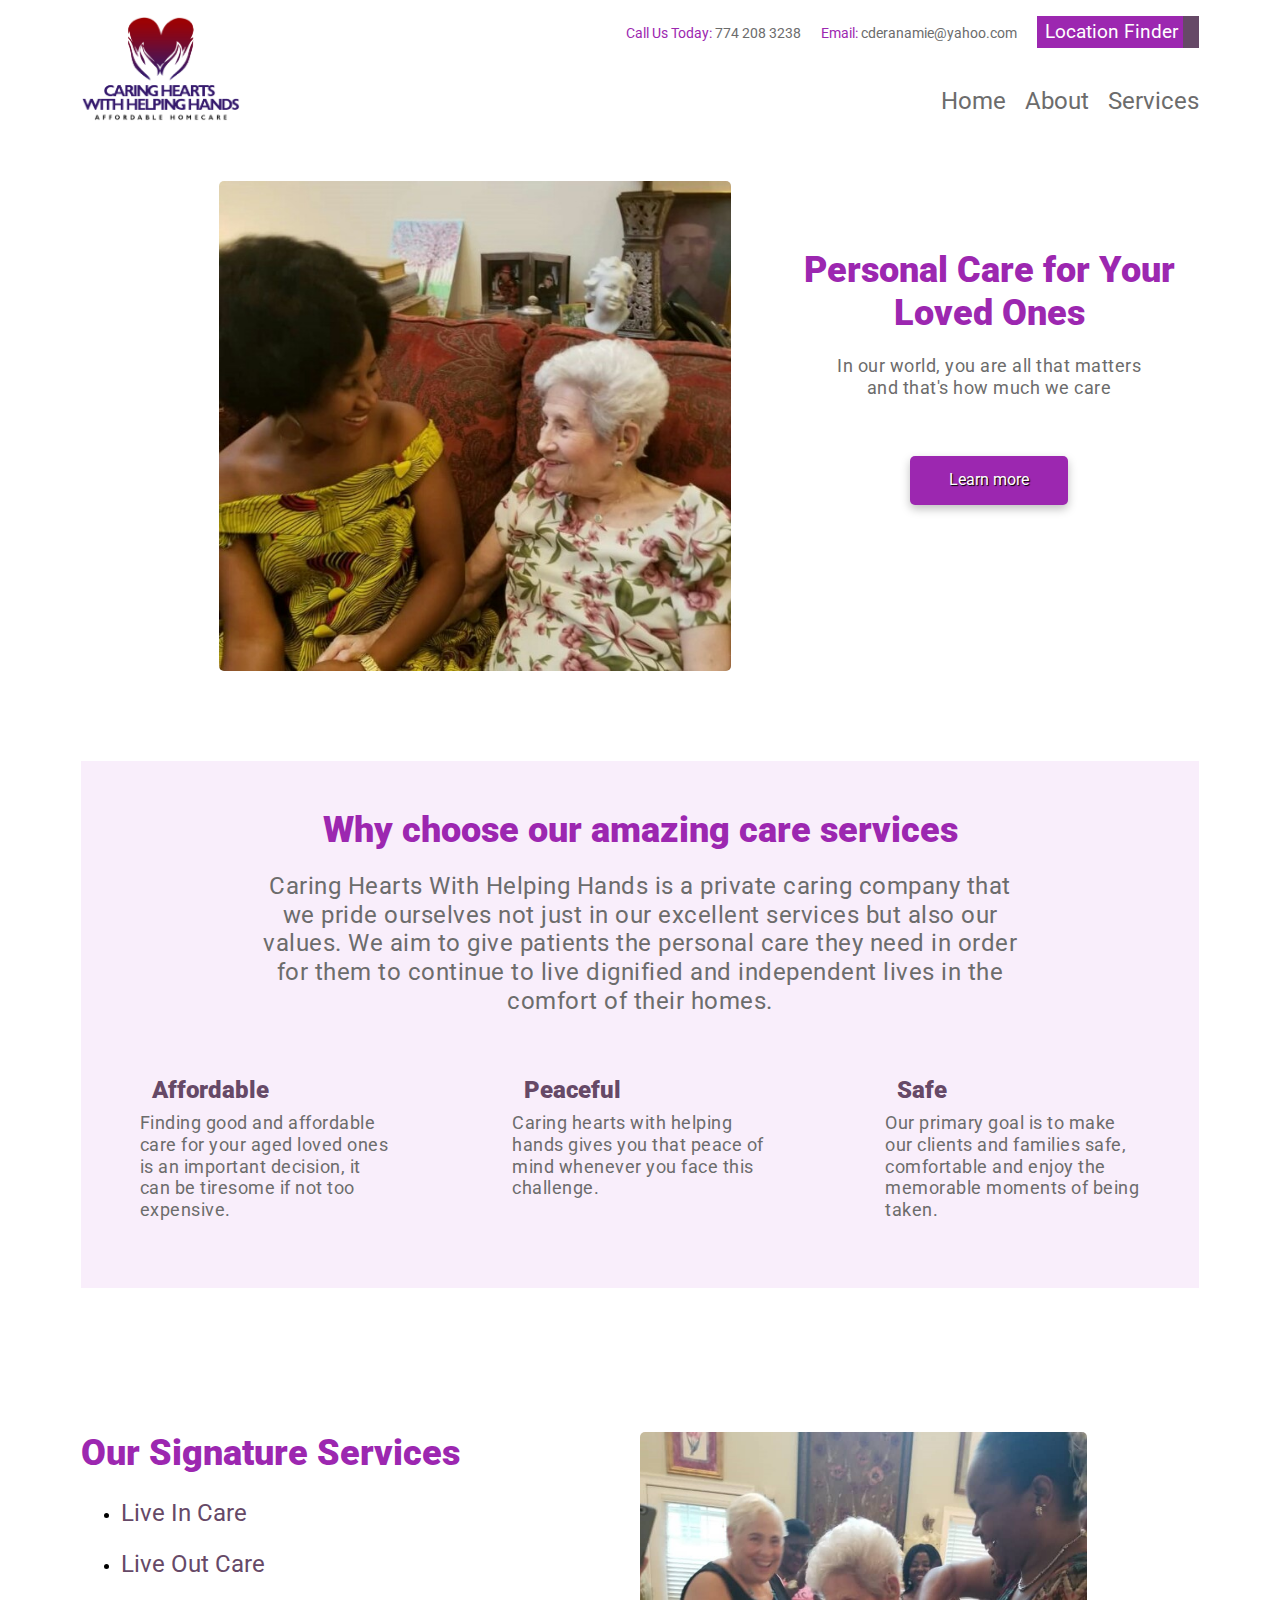
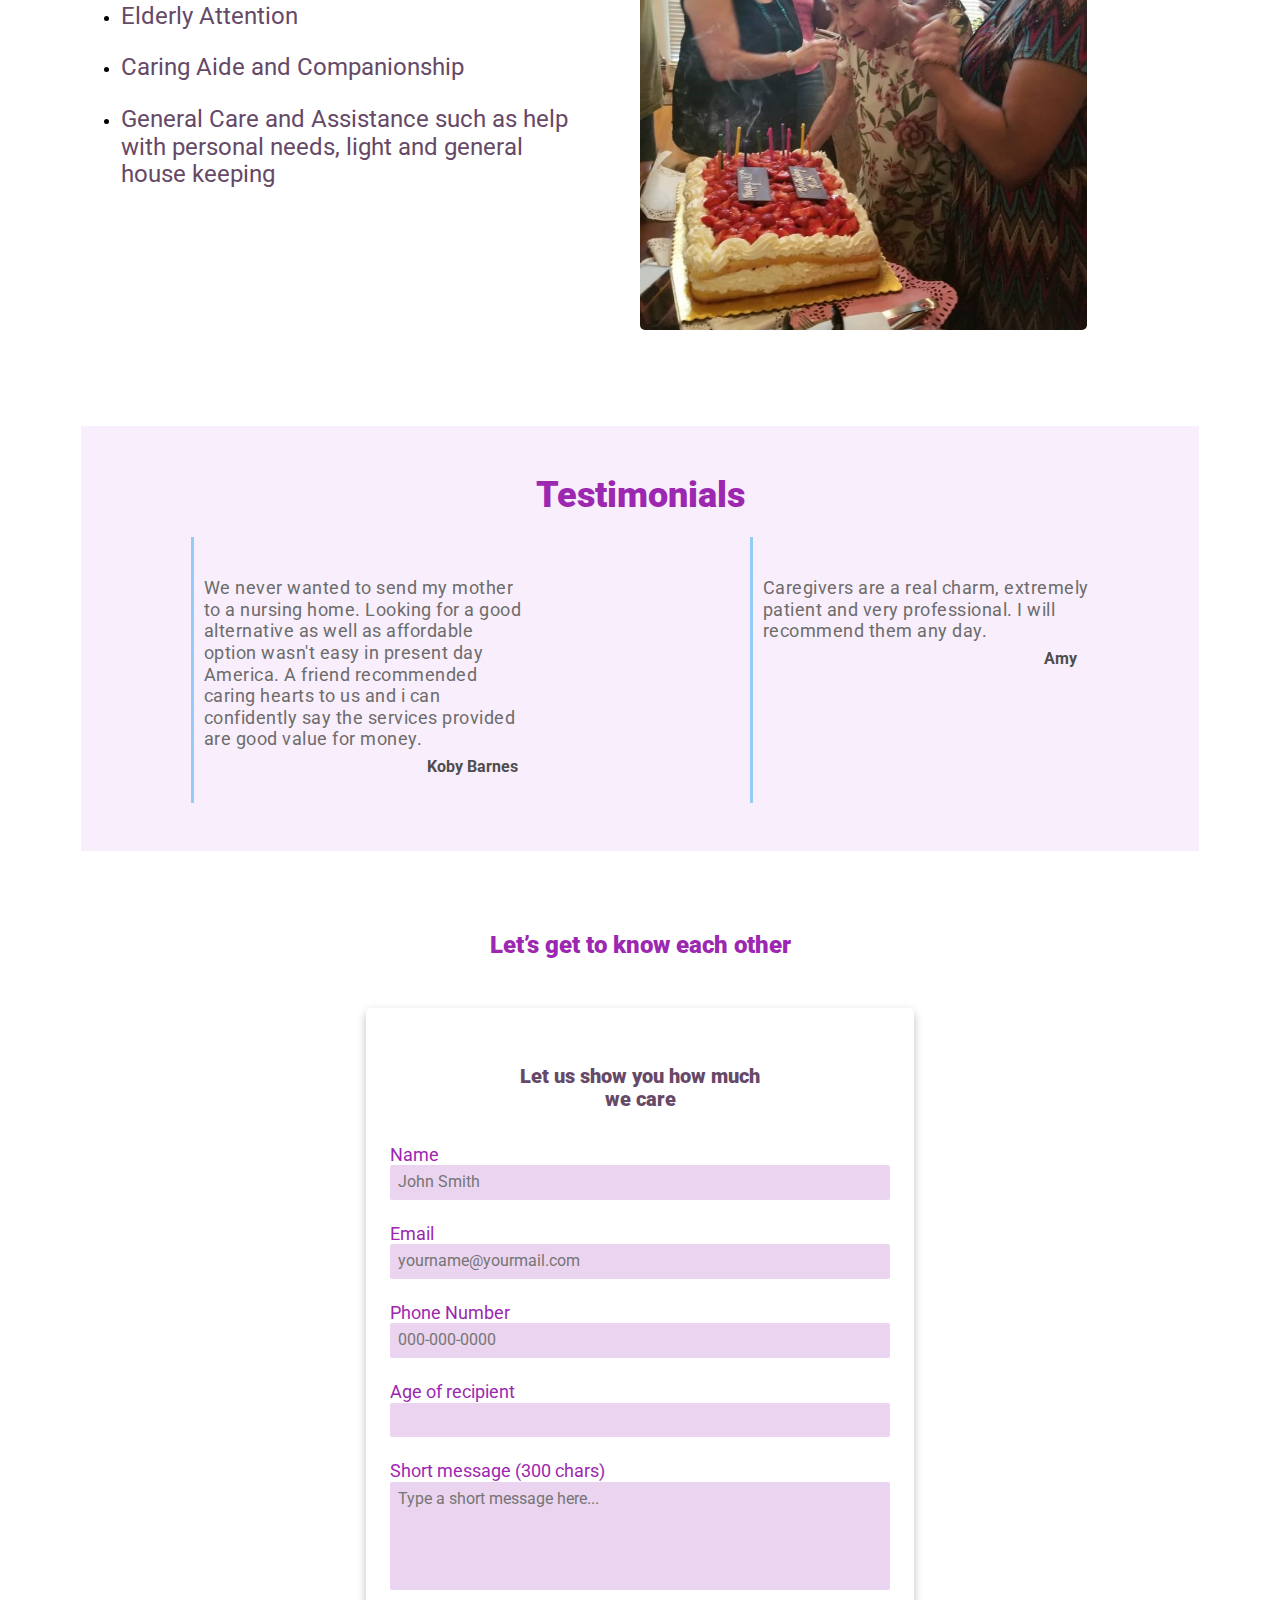
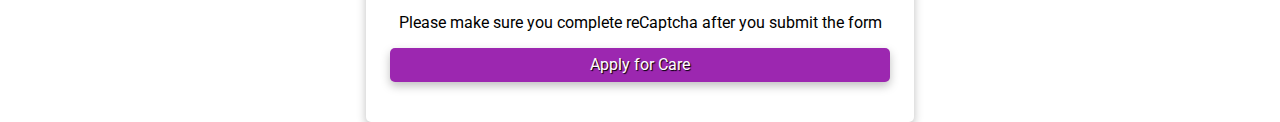
==== index.html @ 7bc51b84 "few finishing touches" ====
<html lang="en">
<head>
  <meta charset="UTF-8">
  <meta name="viewport" content="width=device-width, initial-scale=1.0, maximum-scale=1.0, user-scalable=0">
  <meta http-equiv="X-UA-Compatible" content="ie=edge">
  <link rel="shortcut icon" href="favicon.png" type="image/png">
  <link rel="stylesheet" href="https://use.fontawesome.com/releases/v5.8.1/css/all.css" integrity="sha384-50oBUHEmvpQ+1lW4y57PTFmhCaXp0ML5d60M1M7uH2+nqUivzIebhndOJK28anvf" crossorigin="anonymous">
  <link href="https://fonts.googleapis.com/css?family=Roboto" rel="stylesheet">
  <link rel="stylesheet" href="style.css" type="text/css">
  <title>Caring Hearts Helping Hands</title>
</head>
<body>

  <div class="wrapper">

    <div class="header">
      <img class="logo" id="home" src="img/CHWHH logo_cropped.png" alt="caring hearts helping hands logo">
      <span class="hamburger-icon"><i class="fas fa-bars fa-3x"></i></span>
      
      <!-- <picture class="overlay-image">
        <source srcset="img/background_1440.jpg" media="(min-width: 1440px)">
        <source srcset="img/background_1200.jpg" media="(min-width: 1200px)">
        <source srcset="img/background_1024_1366.jpg" media="(min-device-width : 1024px) and (max-device-width : 1024px) and (min-device-height : 1366px) and (max-device-height : 1366px) and (min-width: 1024px) and (max-width: 1024px)">  
        <source srcset="img/background_1024.jpg" media="(min-width: 1024px)">
        <source srcset="img/background_760.jpg" media="(min-width: 760px)">
        <img src="img/background_480p.jpg" alt="background_mountain">
      </picture> -->


      <!-- <div class="text-overlay">
        <span class="close-overlay">
          <i class="fas fa-times"></i>
        </span>
      </div> -->

      <div class="company__info">
        <div class="company__info__inner">
            <p class="company__info__phone"><span class="purple">Call Us Today:</span>  774 208 3238</p>
            <p class="company__info__email"><span class="purple">Email:</span>  cderanamie@yahoo.com</p>
            <span class="locationFinder" onclick="window.open('https://goo.gl/maps/MNtqoSHBhGauaHWn8')">
              <p class="locationFinder__text">Location Finder</p>
              <i class="fas fa-map-marker-alt location__icon"></i>
            </span>
        </div>
        
        <nav>
          <ul>
            <li><a href="#home">Home</a></li>
            <li><a href="#about">About</a></li>
            <li><a href="#services">Services</a></li>
          </ul>
        </nav>
      </div>
    </div>

    <div class="hero">
      
      <div class="hero_text">
        <h3 class="hero_text__heading heading">Personal Care for Your Loved Ones</h3>
        <p class="hero_text__paragraph paragraph">In our world, you are all that matters and that's how much we care</p>
        <div class="hero__btn">
          <a class="hero__btn__text" href="#services">Learn more</a>
        </div>
      </div>

      <!-- <img class="hero__image" src="img/old_lady_cropped.jpg" alt="old lady"> -->
      <!-- <img srcset="img/lady_320.jpeg 320w,
                   img/lady_420.jpeg 420w,
                   img/lady_520.jpeg 520w,
                   img/lady_610.jpeg 610w"
           sizes="(max-width: 430px) 326px
                  (max-width: 520px) 420px
                  (max-width: 610px) 520px
                  610px"
           src="img/lady_610.jpeg" alt="old lady"> -->
      <img	srcset="img/lady_320.jpeg 320w,
                    img/lady_610.jpeg 610w,
                    img/old_lady_cropped.jpg 810w"
            sizes="(min-width: 800px) 40vw, 610px" 
            src="img/old_lady_cropped.jpg" alt="old lady" class="hero__image">
    </div>

    <div class="about" id="about">
      <h3 class="about__heading heading">Why choose our amazing care services</h3>
      <p class="about__paragraph paragraph">Caring Hearts With Helping Hands is a private caring company that we pride ourselves not just in our excellent services but also our values. We aim to give patients the personal care they need in order for them to continue to live dignified and independent lives in the comfort of their homes.</p>

      <div class="about__bullets">

        <div class="about__bullet">
          <div class="about__bullet__title">
            <i class="fas fa-money-check-alt fa-3x"></i>
            <h4>Affordable</h4>
          </div>
          <p class="about__bullet__paragraph paragraph">Finding good and affordable care for your aged loved ones is an important decision, it can be tiresome if not too expensive.</p>
        </div>

        <div class="about__bullet">
          <div class="about__bullet__title">
            <i class="fas fa-dove fa-3x"></i>
            <h4>Peaceful</h4>
          </div>
          <p class="about__bullet__paragraph paragraph">Caring hearts with helping hands gives you that peace of mind whenever you face this challenge.</p>
        </div>

        <div class="about__bullet">
          <div class="about__bullet__title">
            <i class="fas fa-user-shield fa-3x"></i>
            <h4>Safe</h4>
          </div>
          <p class="about__bullet__paragraph paragraph">Our primary goal is to make our clients and families safe, comfortable and enjoy the memorable moments of being taken.</p>
        </div> 
      </div>
    </div>

    <div class="services__container" id="services">
      <div class="services__text">
          <h4 class="services__heading heading">Our Signature Services</h4>
          <ul class="services_list fa-ul">
            <li><i class="fa-li fas fa-hands-helping"></i><p class="services__point">Live In Care</p></li>
            <li><i class="fa-li fas fa-hands-helping"></i><p class="services__point">Live Out Care</p></li>
            <li><i class="fa-li fas fa-hands-helping"></i><p class="services__point">Elderly Attention</p></li>
            <li><i class="fa-li fas fa-hands-helping"></i><p class="services__point">Caring Aide and Companionship</p></li>
            <li><i class="fa-li fas fa-hands-helping"></i><p class="services__point">General Care and Assistance such as help with personal needs, light and general house keeping</p></li>
          </ul>
      </div>  
        
      <img class="services__img" src="img/birthday_cropped.jpeg" alt="old lady having a birthday party">
      
    </div>

    <div class="testimonials">
      <h4 class="heading testimonials__heading">Testimonials</h4>
      <div class="testimonial__container">
          <div class="testimonial">
              <i class="fas fa-quote-right fa-2x testimonial__icon"></i>
              <p class="paragraph testimonial__paragraph">We never wanted to send my mother to a nursing home. Looking for a good alternative as well as affordable option wasn't easy in present day America. A friend recommended caring hearts to us and i can confidently say the services provided are good value for money.</p>
              <h5 class="testimonial__author">Koby Barnes</h5>
            </div>
      
            <div class="testimonial">
              <i class="fas fa-quote-right fa-2x testimonial__icon"></i>
              <p class="paragraph testimonial__paragraph">Caregivers are a real charm, extremely patient and very professional. I will recommend them any day.</p>
              <h5 class="testimonial__author">Amy</h5>
            </div>
      </div>
    </div>

    <div class="forms">
      <h4 class="heading form__heading">Let’s get to know each other</h4>
      <div class="form-card">
        <h5 class="form-card__heading">Let us show you how much we care</h5>
          <form action="https://formspree.io/cderanamie@yahoo.com" method="POST">

            <div class="form-field">
              <label for="form-name">Name</label>
              <input id="form-name" type="text" name="Name" placeholder="John Smith" required>
            </div>
            
            <div class="form-field">
              <label for="form-email">Email</label>
              <input id="form-email" type="form-email" name="Email" placeholder="yourname@yourmail.com" maxlength="254">
            </div>
            
            <div class="form-field">
              <label for="form-tel">Phone Number</label>
              <input id="form-tel" type="tel" name="Phone" placeholder="000-000-0000" required>
            </div>
            
            <div class="form-field">
              <label for="form-age">Age of recipient</label>
              <input id="form-age" type="number" name="Age of recipient" min="0" max="150">
            </div>
            
            <div class="form-field">
              <label for="form-msg">Short message (300 chars)</label>
              <textarea id="form-msg" cols="0" rows="5" type="text" name="Short message" maxlength="300" placeholder="Type a short message here..."></textarea>
            </div>
            <p>Please make sure you complete reCaptcha after you submit the form</p>
            <input type="submit" value="Apply for Care">
          </form>        
      </div>

    </div>

    
  </div>
  
</body>
</html>
---- style.css ----
/*! normalize.css v8.0.1 | MIT License | github.com/necolas/normalize.css */

/* Document
   ========================================================================== */

/**
 * 1. Correct the line height in all browsers.
 * 2. Prevent adjustments of font size after orientation changes in iOS.
 */

 html {
  line-height: 1.15; /* 1 */
  -webkit-text-size-adjust: 100%; /* 2 */
}

/* Sections
   ========================================================================== */

/**
 * Remove the margin in all browsers.
 */

body {
  margin: 0;
}

/**
 * Render the `main` element consistently in IE.
 */

main {
  display: block;
}

/**
 * Correct the font size and margin on `h1` elements within `section` and
 * `article` contexts in Chrome, Firefox, and Safari.
 */

h1 {
  font-size: 2em;
  margin: 0.67em 0;
}

/* Grouping content
   ========================================================================== */

/**
 * 1. Add the correct box sizing in Firefox.
 * 2. Show the overflow in Edge and IE.
 */

hr {
  box-sizing: content-box; /* 1 */
  height: 0; /* 1 */
  overflow: visible; /* 2 */
}

/**
 * 1. Correct the inheritance and scaling of font size in all browsers.
 * 2. Correct the odd `em` font sizing in all browsers.
 */

pre {
  font-family: monospace, monospace; /* 1 */
  font-size: 1em; /* 2 */
}

/* Text-level semantics
   ========================================================================== */

/**
 * Remove the gray background on active links in IE 10.
 */

a {
  background-color: transparent;
}

/**
 * 1. Remove the bottom border in Chrome 57-
 * 2. Add the correct text decoration in Chrome, Edge, IE, Opera, and Safari.
 */

abbr[title] {
  border-bottom: none; /* 1 */
  text-decoration: underline; /* 2 */
  text-decoration: underline dotted; /* 2 */
}

/**
 * Add the correct font weight in Chrome, Edge, and Safari.
 */

b,
strong {
  font-weight: bolder;
}

/**
 * 1. Correct the inheritance and scaling of font size in all browsers.
 * 2. Correct the odd `em` font sizing in all browsers.
 */

code,
kbd,
samp {
  font-family: monospace, monospace; /* 1 */
  font-size: 1em; /* 2 */
}

/**
 * Add the correct font size in all browsers.
 */

small {
  font-size: 80%;
}

/**
 * Prevent `sub` and `sup` elements from affecting the line height in
 * all browsers.
 */

sub,
sup {
  font-size: 75%;
  line-height: 0;
  position: relative;
  vertical-align: baseline;
}

sub {
  bottom: -0.25em;
}

sup {
  top: -0.5em;
}

/* Embedded content
   ========================================================================== */

/**
 * Remove the border on images inside links in IE 10.
 */

img {
  border-style: none;
}

/* Forms
   ========================================================================== */

/**
 * 1. Change the font styles in all browsers.
 * 2. Remove the margin in Firefox and Safari.
 */

button,
input,
optgroup,
select,
textarea {
  font-family: inherit; /* 1 */
  font-size: 100%; /* 1 */
  line-height: 1.15; /* 1 */
  margin: 0; /* 2 */
}

/**
 * Show the overflow in IE.
 * 1. Show the overflow in Edge.
 */

button,
input { /* 1 */
  overflow: visible;
}

/**
 * Remove the inheritance of text transform in Edge, Firefox, and IE.
 * 1. Remove the inheritance of text transform in Firefox.
 */

button,
select { /* 1 */
  text-transform: none;
}

/**
 * Correct the inability to style clickable types in iOS and Safari.
 */

button,
[type="button"],
[type="reset"],
[type="submit"] {
  -webkit-appearance: button;
}

/**
 * Remove the inner border and padding in Firefox.
 */

button::-moz-focus-inner,
[type="button"]::-moz-focus-inner,
[type="reset"]::-moz-focus-inner,
[type="submit"]::-moz-focus-inner {
  border-style: none;
  padding: 0;
}

/**
 * Restore the focus styles unset by the previous rule.
 */

button:-moz-focusring,
[type="button"]:-moz-focusring,
[type="reset"]:-moz-focusring,
[type="submit"]:-moz-focusring {
  outline: 1px dotted ButtonText;
}

/**
 * Correct the padding in Firefox.
 */

fieldset {
  padding: 0.35em 0.75em 0.625em;
}

/**
 * 1. Correct the text wrapping in Edge and IE.
 * 2. Correct the color inheritance from `fieldset` elements in IE.
 * 3. Remove the padding so developers are not caught out when they zero out
 *    `fieldset` elements in all browsers.
 */

legend {
  box-sizing: border-box; /* 1 */
  color: inherit; /* 2 */
  display: table; /* 1 */
  max-width: 100%; /* 1 */
  padding: 0; /* 3 */
  white-space: normal; /* 1 */
}

/**
 * Add the correct vertical alignment in Chrome, Firefox, and Opera.
 */

progress {
  vertical-align: baseline;
}

/**
 * Remove the default vertical scrollbar in IE 10+.
 */

textarea {
  overflow: auto;
}

/**
 * 1. Add the correct box sizing in IE 10.
 * 2. Remove the padding in IE 10.
 */

[type="checkbox"],
[type="radio"] {
  box-sizing: border-box; /* 1 */
  padding: 0; /* 2 */
}

/**
 * Correct the cursor style of increment and decrement buttons in Chrome.
 */

[type="number"]::-webkit-inner-spin-button,
[type="number"]::-webkit-outer-spin-button {
  height: auto;
}

/**
 * 1. Correct the odd appearance in Chrome and Safari.
 * 2. Correct the outline style in Safari.
 */

[type="search"] {
  -webkit-appearance: textfield; /* 1 */
  outline-offset: -2px; /* 2 */
}

/**
 * Remove the inner padding in Chrome and Safari on macOS.
 */

[type="search"]::-webkit-search-decoration {
  -webkit-appearance: none;
}

/**
 * 1. Correct the inability to style clickable types in iOS and Safari.
 * 2. Change font properties to `inherit` in Safari.
 */

::-webkit-file-upload-button {
  -webkit-appearance: button; /* 1 */
  font: inherit; /* 2 */
}

/* Interactive
   ========================================================================== */

/*
 * Add the correct display in Edge, IE 10+, and Firefox.
 */

details {
  display: block;
}

/*
 * Add the correct display in all browsers.
 */

summary {
  display: list-item;
}

/* Misc
   ========================================================================== */

/**
 * Add the correct display in IE 10+.
 */

template {
  display: none;
}

/**
 * Add the correct display in IE 10.
 */

[hidden] {
  display: none;
}




/* body {
  background: rgb(99,89,224);
background: linear-gradient(90deg, rgba(99,89,224,1) 19%, rgba(217,175,183,1) 100%);
}

.info {
  text-align: center;
  position: absolute;
  top: 50%;
  left: 50%;
  transform: translateX(-50%) translateY(-50%);
}

h2, h4 {
  color: #f6f6f6;
  font-family: 'Roboto', sans-serif;
}

h4 {
  font-size: 15px
}

#day__digit,#minute__digit,#hour__digit, #second__digit {
  color: #f6f6f6;
  font-family: 'Roboto', sans-serif;
  font-size: 30px
}

.day, .hour, .minute, .second {
  padding-right: 10px;
}

div.time {
  border: 1px solid coral;
  padding: 20px 30px;
  border-radius: 6px;
  background: rgb(99,89,224);
  -webkit-box-shadow: 10px 10px 76px -16px rgba(0,0,0,0.75);
-moz-box-shadow: 10px 10px 76px -16px rgba(0,0,0,0.75);
box-shadow: 10px 10px 76px -16px rgba(0,0,0,0.75);
}

div.time > * {
  display: inline-block
    
} */


/* My CSS Code */
html {
  scroll-behavior: smooth;
}


body {
  font-family: 'Roboto', sans-serif;
  display: -webkit-box;
  display: -ms-flexbox;
  display: flex;
  -webkit-box-pack: center;
      -ms-flex-pack: center;
          justify-content: center;
}

a {
  text-decoration: none;
  color: inherit;
}

.wrapper {
  text-align: center;
  margin: 1rem;
  /* width: 343px; */
  max-width: 1118px;
}

.fas {
  color: #9C27B0;
}

.purple {
  color: #9C27B0;
}

.logo {
  float: left;
  width: 103px;
  height: auto;
}
@media (min-width: 800px) {
  .logo {
    width: 159px;
    height: auto;
  }
}

.hamburger-icon {
  float: right;
}
@media (min-width: 800px) {
  .hamburger-icon{display: none};
}

.heading {
  font-size: 1.5rem;
  color: #9C27B0;
  text-align: center;
  margin: auto;
  font-weight: 900;
  line-height: 120%;
}

.paragraph {
  color: #6C6C6C;
  font-size: 1.125rem;
  line-height: 120%;
  max-width: 20.4rem;
  letter-spacing: .5px;
  text-align: center;
  margin-top: 1.25rem;
  margin-left: auto;
  margin-right: auto;
  margin-bottom: 0;
}

.company__info {
  display: none;
  position: relative;
}
@media (min-width: 800px) {
  .company__info {
    display: block;
    float: right;
    /* margin: 0; */
    width: -webkit-max-content;
    width: -moz-max-content;
    width: max-content;
    height: 100px;
  }
}

.company__info::after {
    content: "";
    display: table;
    clear: both;
}

.company__info__phone, .company__info__email {
  width: -webkit-max-content;
  width: -moz-max-content;
  width: max-content;
  display: inline;
  margin: 0;
  margin-right: 1rem;
  font-size: .9rem;
  color: #6C6C6C;
}

.locationFinder {
  display: -webkit-inline-box;
  display: -ms-inline-flexbox;
  display: inline-flex;
  cursor: pointer;
}

.locationFinder__text {
  background-color: #9C27B0;
  color: #fff;
  font-size: 1.2rem;
  padding: 5px;
  padding-left: .5rem;
}

.location__icon {
  color: #fff;
  background: #664967;
  padding: .5rem;
}

nav {
  position: absolute;
  bottom: 0;
  right: 0;
}


nav>ul {
  list-style: none;
  float: right;
  margin-bottom: 0;
}

nav>ul>li {
  float: left;
  color: #6C6C6C;
  margin-right: 1.2rem;
  font-size: 1.5rem;
  cursor: pointer;
}

nav>ul>li:last-child {
  margin-right: 0;
}

.locationFinder__text {
  display: inline;
  margin: 0;
}

.header::after {
  content: "";
  display: table;
  clear: both;
}

.overlay-image {
  position: absolute;
  top: 0;
  right: 0;
  
}

.hero {
  display: block;
  margin-top: 3.75rem;
  margin-bottom: 3.375rem;
}
@media (min-width: 800px) {
  .hero {
    display: -webkit-box;
    display: -ms-flexbox;
    display: flex;
    -webkit-box-orient: horizontal;
    -webkit-box-direction: reverse;
        -ms-flex-direction: row-reverse;
            flex-direction: row-reverse;
    margin-bottom: 5.625rem;
  }
}


.hero_text__heading {
  width: 290px;
}
@media (min-width: 800px) {
  .hero_text__heading {
    font-size: 2.25rem;
    width: 26.25rem;
  }
}

.hero_text__paragraph {
  width: 20.4375rem;
}
@media (min-width: 800px) {
  .hero_text__paragraph {
    font-size: 1.125rem;
    width: 20.0625rem;
  }
}

.hero__btn {
  display: -webkit-box;
  display: -ms-flexbox;
  display: flex;
  -webkit-box-pack: center;
      -ms-flex-pack: center;
          justify-content: center;
  -webkit-box-align: center;
      -ms-flex-align: center;
          align-items: center;
  margin-top: 3.58875rem;
  margin-left: auto;
  margin-right: auto;
  color: #fff;
  background-color: #9C27B0;
  width: 9.885625rem;
  height: 3.0625rem;
  border-radius: 5px;
  -webkit-box-shadow: 0px 4px 10px 0px rgba(0,0,0,0.25);
          box-shadow: 0px 4px 10px 0px rgba(0,0,0,0.25);
  cursor: pointer;
}
.hero__btn:hover {
  background: hsla(276, 69%, 42%, .98);
  -webkit-transform: scale(1.001);
      -ms-transform: scale(1.001);
          transform: scale(1.001);
}

.hero__btn__text {
  text-decoration: none;
  color: #fff;
  text-shadow: 1px 1px 1px #000;
  display: -webkit-box;
  display: -ms-flexbox;
  display: flex;
  width: inherit;
  -webkit-box-pack: center;
      -ms-flex-pack: center;
          justify-content: center;
  -webkit-box-align: center;
      -ms-flex-align: center;
          align-items: center;
  height: inherit
}

.hero_text {
  -ms-flex-item-align: center;
      -ms-grid-row-align: center;
      align-self: center;
  margin-bottom: 6.125rem;
}

.hero__image {
  border-radius: 5px;
}
@media (max-width: 800px) {
  .hero__image {
    width: 20.375rem;
    height: auto;
    margin-right: 2.5rem;
  }
}
@media (min-width: 800px) {
  .hero__image {
    margin-right: 3rem;
  }
}

/* @media (min-width: 800px) {
  .hero__image {
    width: 600px;
    height: auto;
  }
} */

.about {
  background-color: #f9eefb;
  padding-top: 3rem;
  margin-bottom: 6rem;
}

.about__heading {
  width: 20rem;
}
@media (min-width: 670px) {
  .about__heading {
    width: 40.4375rem;
    font-size: 2rem;
  }
}
@media (min-width: 800px) {
  .about__heading {
    width: 47.4375rem;
    font-size: 2.25rem;
  }
}


.about__paragraph {
  font-size: 1.125rem;
  max-width: 20.4rem;
}
@media (min-width: 670px) {
  .about__paragraph {
    max-width: 40.4375rem;
    font-size: 1.25rem;
  }
}
@media (min-width: 800px) {
  .about__paragraph {
    max-width: 47.4375rem;
    font-size: 1.5rem;
  }
}

.about__bullets {
  margin-top: 3.8125rem;
  display: -webkit-box;
  display: -ms-flexbox;
  display: flex;
  -ms-flex-wrap: wrap;
      flex-wrap: wrap;
}

.about__bullet {
  margin-left: auto;
  margin-right: auto;
  margin-bottom: 2.75rem;
  padding-bottom: 1.5rem;
  width: 15.9375rem;
}

.about__bullet__title {
  display: -webkit-box;
  display: -ms-flexbox;
  display: flex;
  -webkit-box-pack: start;
      -ms-flex-pack: start;
          justify-content: flex-start;
  -webkit-box-align: center;
      -ms-flex-align: center;
          align-items: center;
}

.about__bullet__title>h4 {
  margin-top: 0;
  margin-bottom: 0;
  margin-left: 12px;
  color: #664967;
  font-weight: 900;
  font-size: 1.5rem;
}

.about__bullet__paragraph {
  text-align: left;
  padding-top: .5rem;
  margin-top: 0;
}

.services__container {
  margin-bottom: 3.375rem;
  padding-top: 3rem;
}

@media (min-width: 800px) {
  .services__container {
    display: -ms-grid;
    display: grid;
    -ms-grid-columns: (1fr)[2];
    grid-template-columns: repeat(2, 1fr);
    margin-bottom: 6rem;
  }
  .services__heading {
    text-align: left;
    font-size: 2.25rem;
  }
}

.services__img {
  width: 80%;
  height: auto;
  border-radius: 5px;
}

.services__point {
  text-align: left;
  color: #664967;
}
@media (max-width: 800px) {
  .services__point {
    font-size: 1.2rem;
    max-width: 350px;
  }
}
@media (min-width: 800px) {
  .services__point {
    font-size: 1.5rem;
    max-width: 460px;
  }
}

.services_list {
  margin-bottom: 6.125rem;
}

.testimonials {
  background-color: #f9eefb;
  padding-top: 3rem;
  margin-bottom: 5rem;
  margin-bottom: 5rem;
}

@media (min-width: 800px) {
  .testimonials__heading {
    font-size: 2.25rem;
  }
  .testimonial__container { 
    display: -ms-grid; 
    display: grid;
    grid-template-columns: repeat( auto-fit, minmax(370px, 1fr) );
    justify-items: center;
  }
}

.testimonial {
  padding-left: 10px;
  border-left: 3px solid #94cbfb;
  position: relative;
  padding-top: 1.875rem;
  margin-top: 1.25rem;
  max-width: 370px;
  margin-bottom: 3rem;
}

.testimonial__icon {
  text-align: left;
  top: 0;
  left: 10px;
  position: absolute;
}

.testimonial__paragraph {
  margin-top: 10px;
  text-align: left;
}

.testimonial__author {
  font-size: 1rem;
  margin-top: .5rem;
  margin-right: .75rem;
  color: #4e4e4e;
  text-align: right;
}

.forms {
  margin-bottom: 4rem;
}

.form__heading {
  margin-bottom: 3rem;
}

.form-card {
  padding: 1.5rem;
  border-radius: 5px;
  -webkit-box-shadow: 0px 4px 10px 0px rgba(0,0,0,0.25);
          box-shadow: 0px 4px 10px 0px rgba(0,0,0,0.25);
}
@media (min-width: 800px) {
  .form-card {
    max-width: 500px;
    margin-left: auto;
    margin-right: auto;
  }
}

.form-card__heading {
  color: #664967;
  font-size: 1.25rem;
  font-weight: 900;
  width: 15.125rem;
  margin-right: auto;
  margin-left: auto;
}

.form-field {
  display: -webkit-box;
  display: -ms-flexbox;
  display: flex;
  -webkit-box-orient: vertical;
  -webkit-box-direction: normal;
      -ms-flex-direction: column;
          flex-direction: column;
  -webkit-box-align: start;
      -ms-flex-align: start;
          align-items: flex-start;
  margin-bottom: 1.5rem;
}

.form-field label {
  font-size: 1.125rem;
  color: #9C27B0;
  letter-spacing: inherit;
}

label {
  display: block;
}

input, textarea {
  background-color: rgba(156,39,176,.2);
  border-radius: 2px;
  border-style: none;
  padding: .5rem;
  width: 100%;
}

textarea {
  resize: none;
}

input[type="submit"] {
  background-color: #9C27B0;
  cursor: pointer;
  border-radius: 5px;
  -webkit-box-shadow: 0px 4px 10px 0px rgba(0,0,0,0.25);
          box-shadow: 0px 4px 10px 0px rgba(0,0,0,0.25);
  text-shadow: 1px 1px 1px #000;
  color: #fff;
}
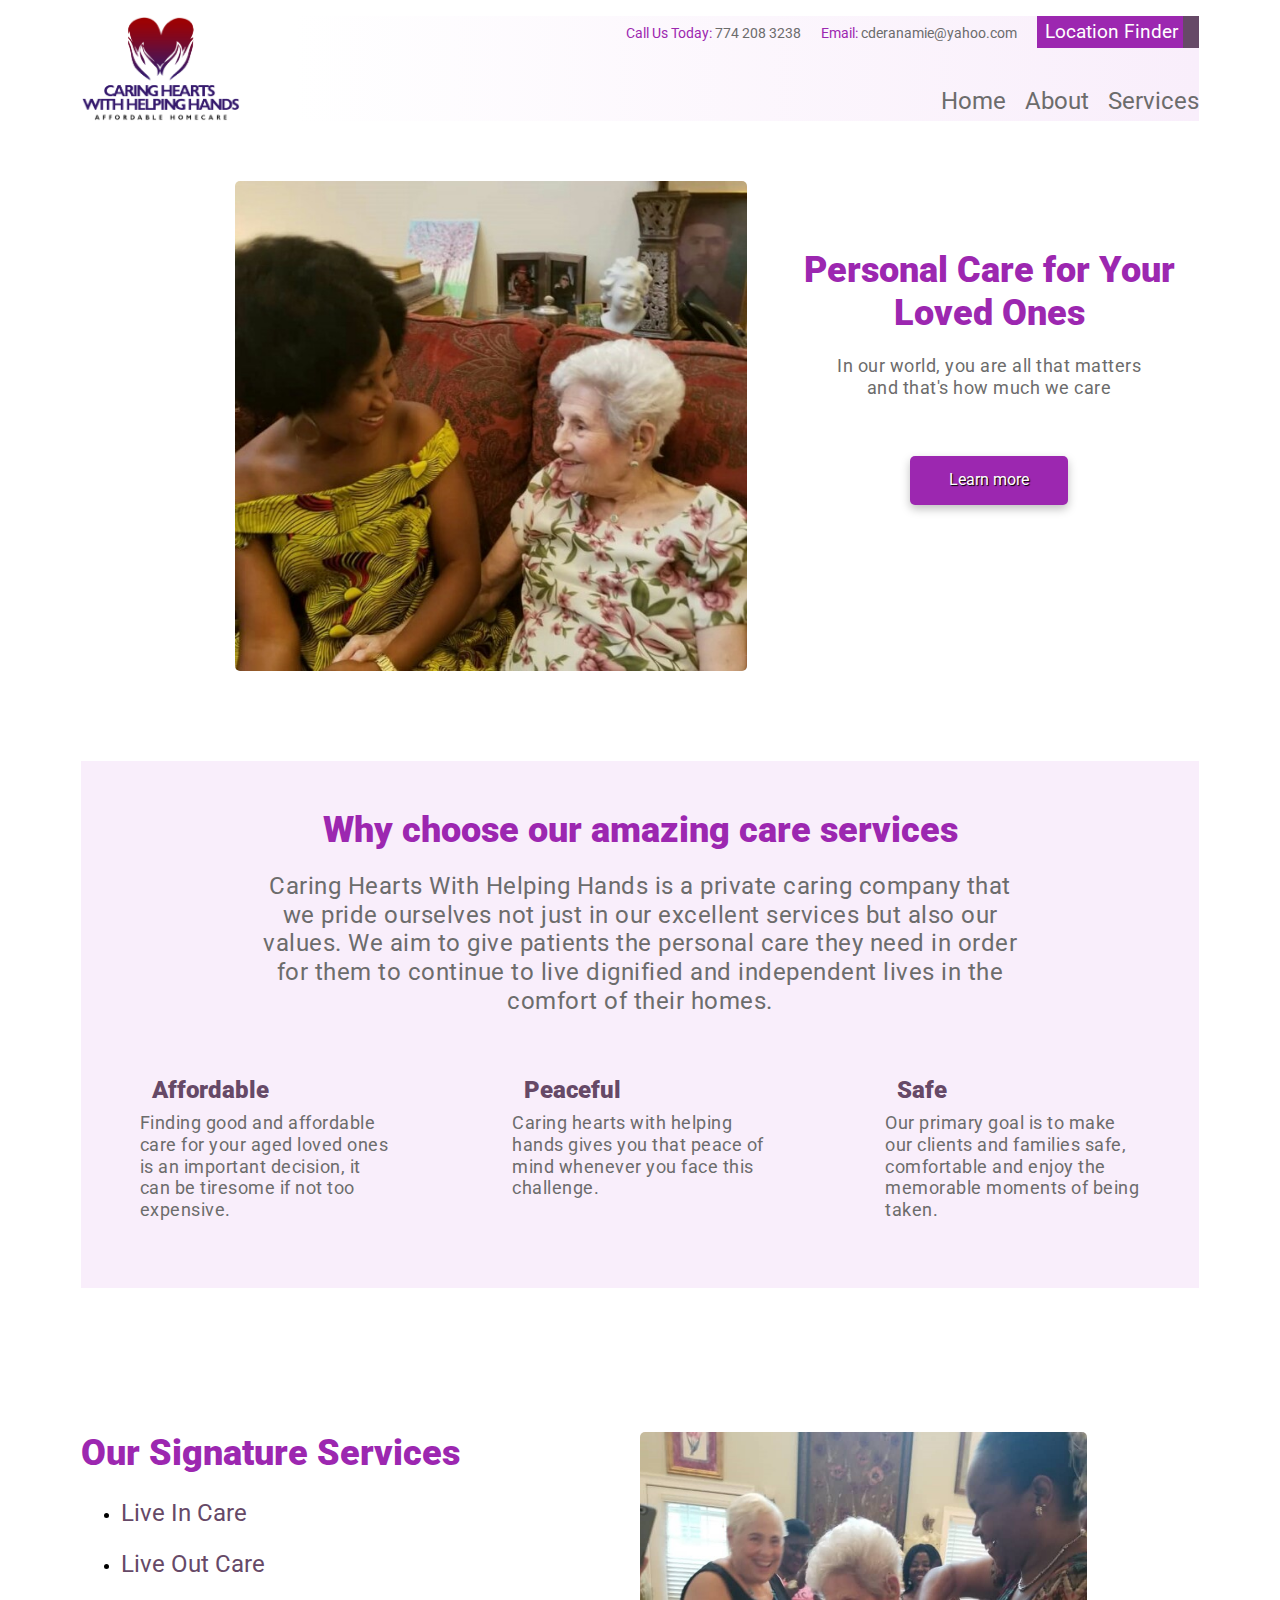
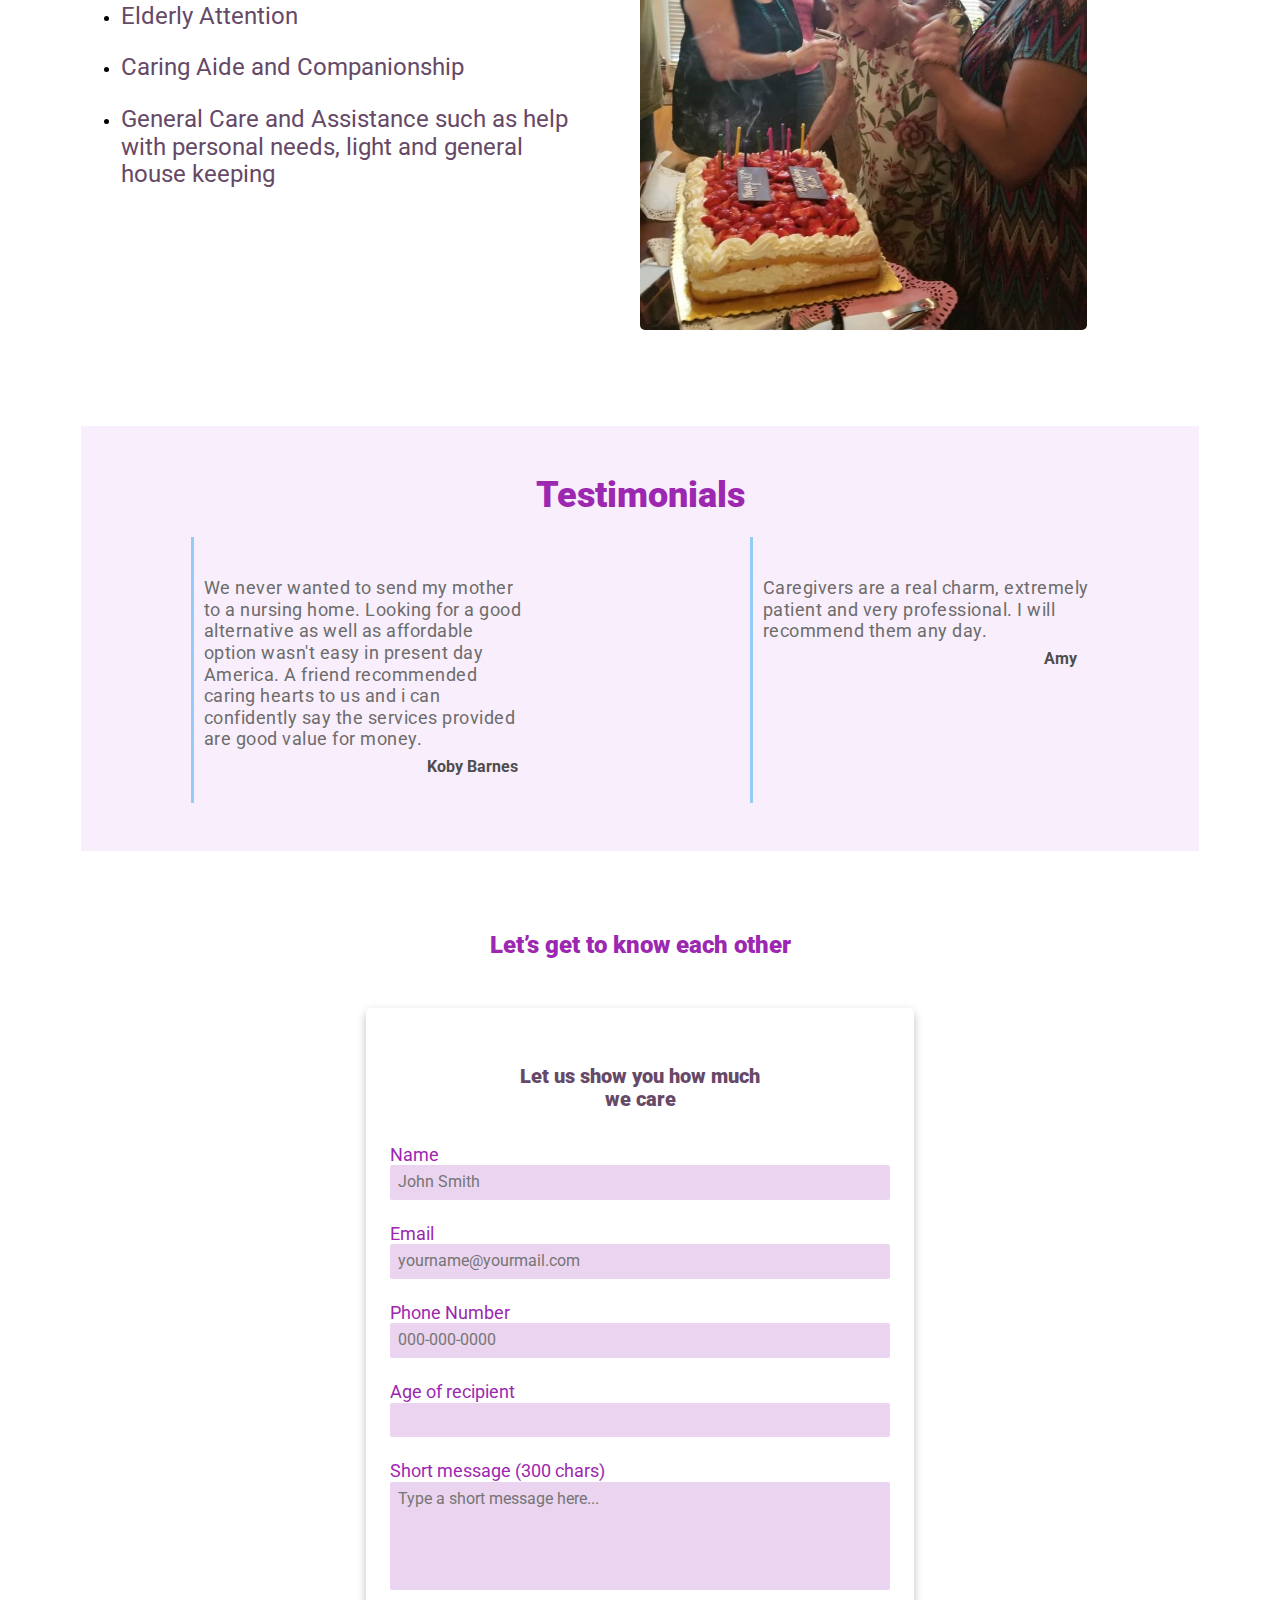
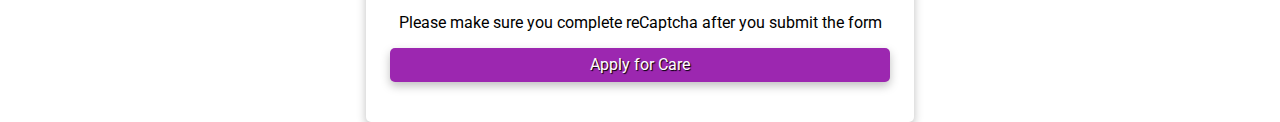
==== commit 3a423eea: "completed responsiveness" ====
--- a/index.html
+++ b/index.html
@@ -15,23 +15,7 @@
 
     <div class="header">
       <img class="logo" id="home" src="img/CHWHH logo_cropped.png" alt="caring hearts helping hands logo">
-      <span class="hamburger-icon"><i class="fas fa-bars fa-3x"></i></span>
-      
-      <!-- <picture class="overlay-image">
-        <source srcset="img/background_1440.jpg" media="(min-width: 1440px)">
-        <source srcset="img/background_1200.jpg" media="(min-width: 1200px)">
-        <source srcset="img/background_1024_1366.jpg" media="(min-device-width : 1024px) and (max-device-width : 1024px) and (min-device-height : 1366px) and (max-device-height : 1366px) and (min-width: 1024px) and (max-width: 1024px)">  
-        <source srcset="img/background_1024.jpg" media="(min-width: 1024px)">
-        <source srcset="img/background_760.jpg" media="(min-width: 760px)">
-        <img src="img/background_480p.jpg" alt="background_mountain">
-      </picture> -->
-
-
-      <!-- <div class="text-overlay">
-        <span class="close-overlay">
-          <i class="fas fa-times"></i>
-        </span>
-      </div> -->
+      <span id="hamburgerIcon"class="hamburger-icon"><i class="fas fa-bars fa-2x"></i></span>
 
       <div class="company__info">
         <div class="company__info__inner">
@@ -43,7 +27,7 @@
             </span>
         </div>
         
-        <nav>
+        <nav class="primary-nav">
           <ul>
             <li><a href="#home">Home</a></li>
             <li><a href="#about">About</a></li>
@@ -149,7 +133,7 @@
       <h4 class="heading form__heading">Let’s get to know each other</h4>
       <div class="form-card">
         <h5 class="form-card__heading">Let us show you how much we care</h5>
-          <form action="https://formspree.io/cderanamie@yahoo.com" method="POST">
+          <form action="https://formspree.io/emmanuelasirifi1993@yahoo.com" method="POST">
 
             <div class="form-field">
               <label for="form-name">Name</label>
@@ -184,6 +168,7 @@
 
     
   </div>
+  <script src="script.js"></script>
   
 </body>
 </html>--- a/style.css
+++ b/style.css
@@ -446,6 +446,7 @@
     height: auto;
   }
 }
+
 
 .hamburger-icon {
   float: right;
@@ -565,6 +566,21 @@
   display: table;
   clear: both;
 }
+@media (max-width: 350px) {
+  .header {
+    transform: scale(0.9)
+  }
+}
+@media (max-width: 800px) {
+  .header {
+    padding: 0 1em;
+  }
+}
+@media (min-width: 800px) {
+  .header {
+    background: linear-gradient(90deg, rgba(255,255,255,1) 19%, rgba(249,238,251,1) 100%);
+  }
+}
 
 .overlay-image {
   position: absolute;
@@ -577,6 +593,11 @@
   display: block;
   margin-top: 3.75rem;
   margin-bottom: 3.375rem;
+}
+@media (max-width: 350px) {
+  .hero {
+    transform: scale(0.9)
+  }
 }
 @media (min-width: 800px) {
   .hero {
@@ -672,12 +693,12 @@
   .hero__image {
     width: 20.375rem;
     height: auto;
-    margin-right: 2.5rem;
+    margin-right: auto;
   }
 }
 @media (min-width: 800px) {
   .hero__image {
-    margin-right: 3rem;
+    margin-right: 2rem;
   }
 }
 
@@ -692,6 +713,11 @@
   background-color: #f9eefb;
   padding-top: 3rem;
   margin-bottom: 6rem;
+}
+@media (max-width: 350px) {
+  .about {
+    transform: scale(0.9)
+  }
 }
 
 .about__heading {
@@ -776,6 +802,11 @@
   margin-bottom: 3.375rem;
   padding-top: 3rem;
 }
+@media (max-width: 350px) {
+  .services__container {
+    transform: scale(0.9)
+  }
+}
 
 @media (min-width: 800px) {
   .services__container {
@@ -823,6 +854,11 @@
   padding-top: 3rem;
   margin-bottom: 5rem;
   margin-bottom: 5rem;
+}
+@media (max-width: 350px) {
+  .testimonials {
+    transform: scale(0.9)
+  }
 }
 
 @media (min-width: 800px) {
@@ -869,6 +905,11 @@
 
 .forms {
   margin-bottom: 4rem;
+}
+@media (max-width: 350px) {
+  .forms {
+    transform: scale(0.9)
+  }
 }
 
 .form__heading {
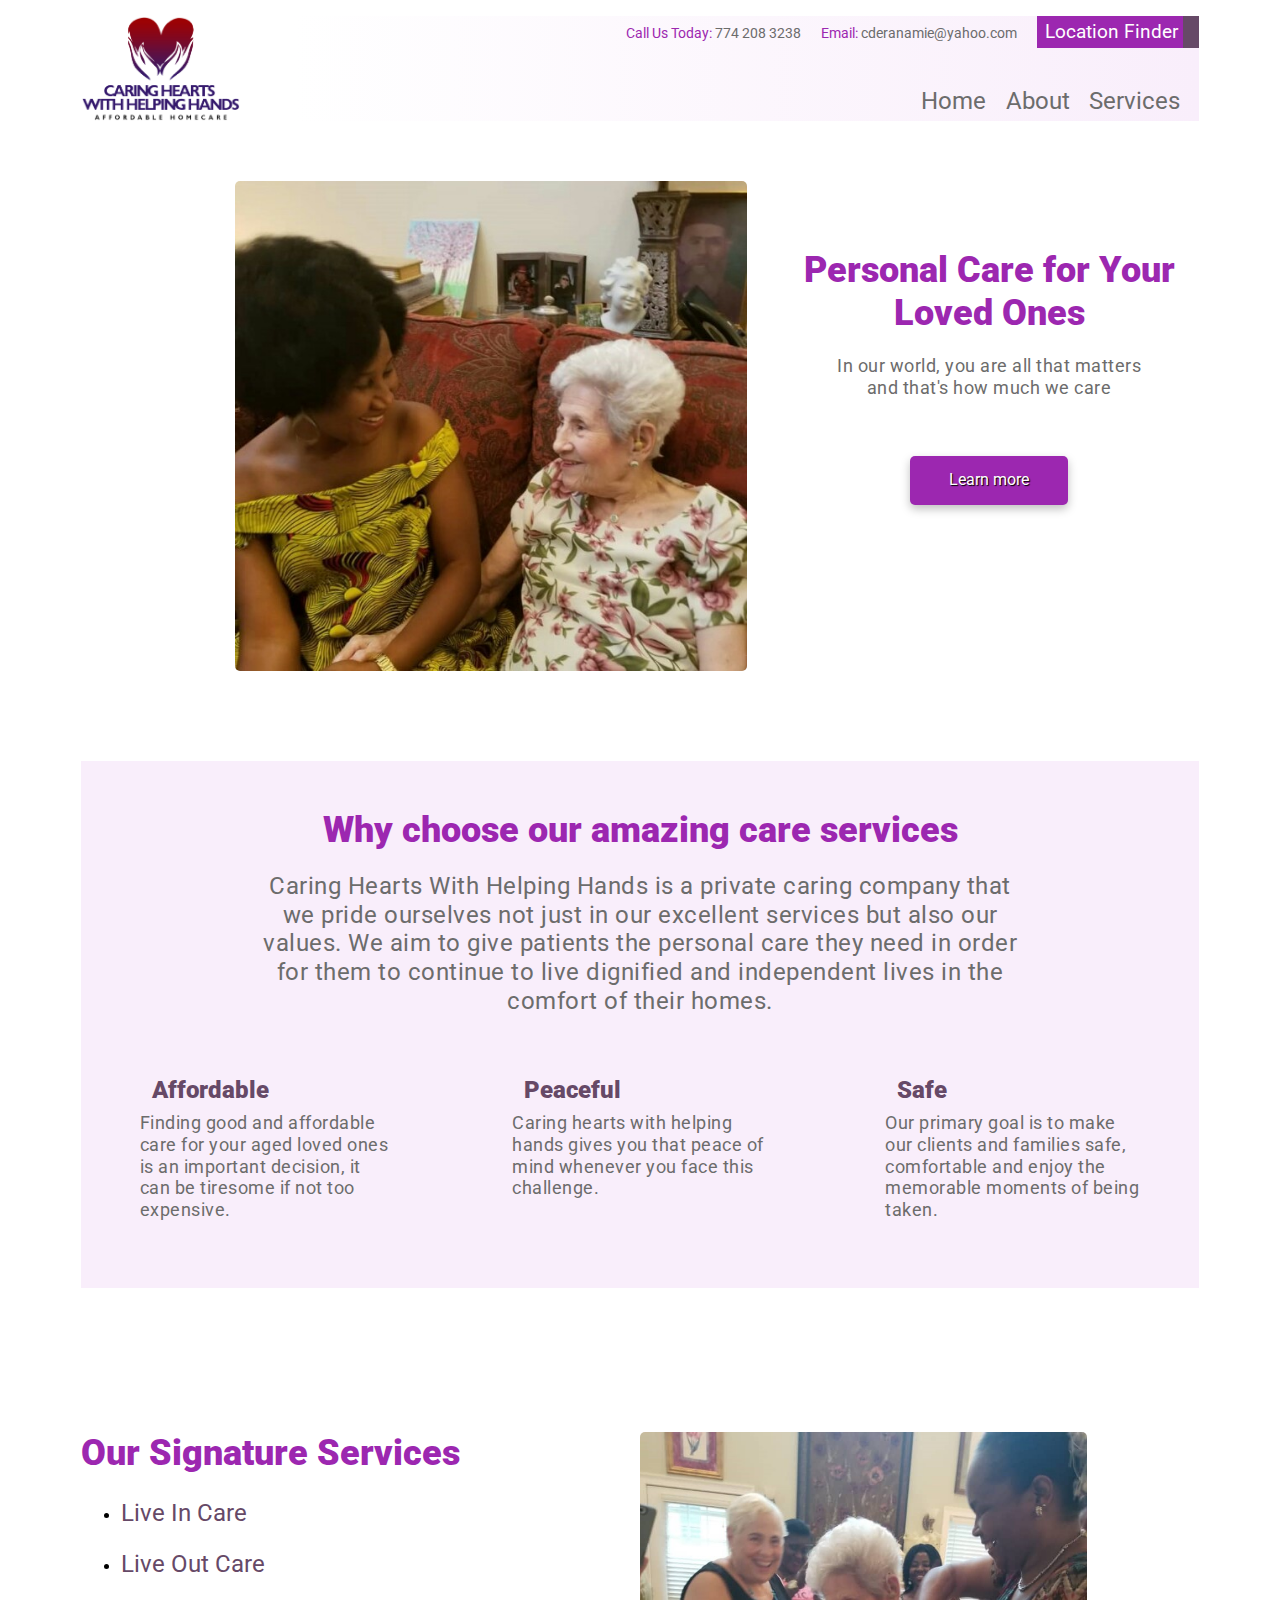
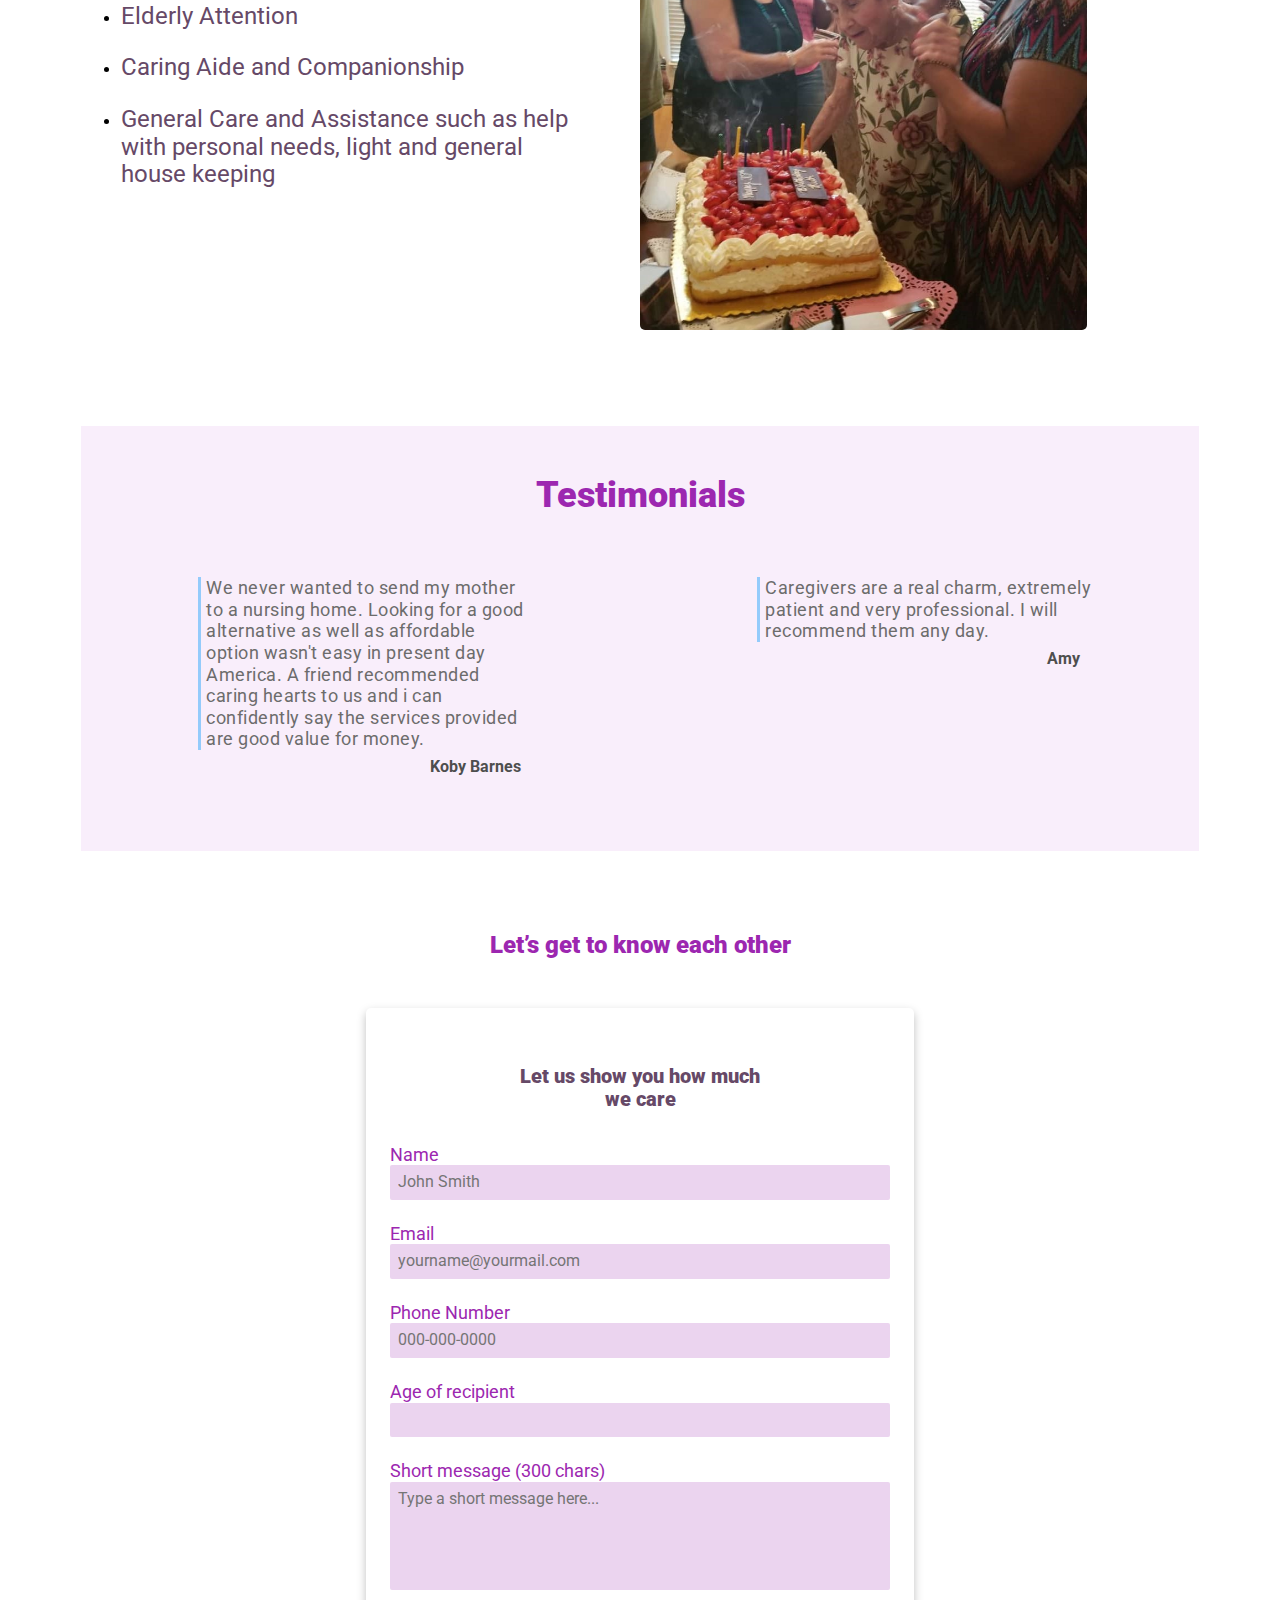
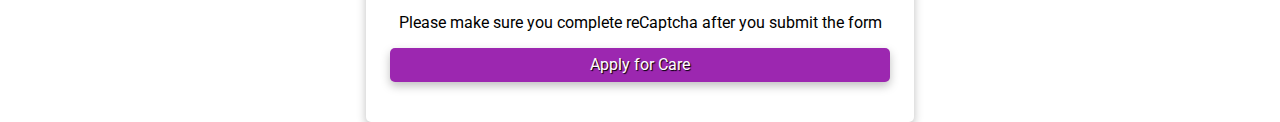
==== commit cecf0667: "made mobile menu" ====
--- a/index.html
+++ b/index.html
@@ -1,4 +1,4 @@
-<html lang="en">
+  <html lang="en">
 <head>
   <meta charset="UTF-8">
   <meta name="viewport" content="width=device-width, initial-scale=1.0, maximum-scale=1.0, user-scalable=0">
@@ -10,12 +10,33 @@
   <title>Caring Hearts Helping Hands</title>
 </head>
 <body>
+    
+  <div class="wrapper">
+      
+    <div class="header">
+        <div class="mobile-menu" id="mobileMenu">
+            <ul class="mobile-menu__links">
+              <li><a href="#home">Home</a></li>
+              <li><a href="#about">About</a></li>
+              <li><a href="#services">Services</a></li>
+            </ul>
+            <div class="mobile-menu__info">
+              <p class="mobile-menu__phone"><span class="white">Call Us Today:</span>  774 208 3238</p>
+              <p class="mobile-menu__email"><span class="white">Email:</span>  cderanamie@yahoo.com</p>
+              <span class="locationFinder locationFinder__mobile" onclick="window.open('https://goo.gl/maps/MNtqoSHBhGauaHWn8')">
+                <p class="locationFinder__text">Location Finder</p>
+                <i class="fas fa-map-marker-alt location__icon"></i>
+              </span>
+            </div>
+             
+          </div>
 
-  <div class="wrapper">
+      <img class="logo" id="home" src="img/CHWHH logo_cropped.png" alt="caring hearts helping hands logo">
+      <div class="hamburger-icon" id="hamburgerIcon" onclick="toggleMenu()">
+        <div class="hamburger-icon__middle"></div>
+      </div>
 
-    <div class="header">
-      <img class="logo" id="home" src="img/CHWHH logo_cropped.png" alt="caring hearts helping hands logo">
-      <span id="hamburgerIcon"class="hamburger-icon"><i class="fas fa-bars fa-2x"></i></span>
+      
 
       <div class="company__info">
         <div class="company__info__inner">
@@ -47,16 +68,6 @@
         </div>
       </div>
 
-      <!-- <img class="hero__image" src="img/old_lady_cropped.jpg" alt="old lady"> -->
-      <!-- <img srcset="img/lady_320.jpeg 320w,
-                   img/lady_420.jpeg 420w,
-                   img/lady_520.jpeg 520w,
-                   img/lady_610.jpeg 610w"
-           sizes="(max-width: 430px) 326px
-                  (max-width: 520px) 420px
-                  (max-width: 610px) 520px
-                  610px"
-           src="img/lady_610.jpeg" alt="old lady"> -->
       <img	srcset="img/lady_320.jpeg 320w,
                     img/lady_610.jpeg 610w,
                     img/old_lady_cropped.jpg 810w"
--- a/style.css
+++ b/style.css
@@ -404,6 +404,9 @@
   scroll-behavior: smooth;
 }
 
+.lock-scroll {
+  overflow: hidden;
+}
 
 body {
   font-family: 'Roboto', sans-serif;
@@ -435,6 +438,10 @@
   color: #9C27B0;
 }
 
+.white {
+  color: #fff;
+}
+
 .logo {
   float: left;
   width: 103px;
@@ -450,10 +457,173 @@
 
 .hamburger-icon {
   float: right;
+  position: relative;
+  width: 28px;
+  height: 28px;
+  z-index: 10;
 }
 @media (min-width: 800px) {
   .hamburger-icon{display: none};
 }
+.hamburger-icon:before {
+  content: "";
+  position: absolute;
+  top: 3;
+  left: 0;
+  width: 28px;
+  height: 4px;
+  background-color: #9C27B0;
+  -webkit-transform-origin: 100% 0;
+      -ms-transform-origin: 100% 0;
+          transform-origin: 100% 0;
+  -webkit-transition: -webkit-transform .3s ease-out;
+  transition: -webkit-transform .3s ease-out;
+  -o-transition: transform .3s ease-out;
+  transition: transform .3s ease-out;
+  transition: transform .3s ease-out, -webkit-transform .3s ease-out;
+}
+.hamburger-icon__middle {
+  position: absolute;
+  top: 12;
+  left: 0;
+  width: 28px;
+  height: 4px;
+  background-color: #9C27B0;
+  -webkit-transition: all .3s ease-out;
+  -o-transition: all .3s ease-out;
+  transition: all .3s ease-out;
+  -webkit-transform-origin: right;
+      -ms-transform-origin: right;
+          transform-origin: right;
+}
+.hamburger-icon:after {
+  content: "";
+  position: absolute;
+  bottom: 3;
+  left: 0;
+  width: 28px;
+  height: 4px;
+  background-color: #9C27B0;
+  -webkit-transform-origin: 100% 100%;
+      -ms-transform-origin: 100% 100%;
+          transform-origin: 100% 100%;
+  -webkit-transition: all .3s ease-out;
+  -o-transition: all .3s ease-out;
+  transition: all .3s ease-out;
+}
+
+.hamburger-icon__close-x:before {
+  -webkit-transform: rotate(-45deg) scaleX(1);
+      -ms-transform: rotate(-45deg) scaleX(1);
+          transform: rotate(-45deg) scaleX(1); 
+  background-color: #ff00ff;
+}
+.hamburger-icon__close-x .hamburger-icon__middle {
+  opacity: 0;
+  -webkit-transform: scaleX(0);
+      -ms-transform: scaleX(0);
+          transform: scaleX(0);
+  /* background-color: #ff00ff; */
+}
+.hamburger-icon__close-x:after {
+  -webkit-transform: rotate(45deg) scaleX(1);
+      -ms-transform: rotate(45deg) scaleX(1);
+          transform: rotate(45deg) scaleX(1);
+  background-color: #ff00ff;
+}
+
+.mobile-menu {
+  display: -webkit-box;
+  display: -ms-flexbox;
+  display: flex;
+  -webkit-transform: translateX(100%);
+      -ms-transform: translateX(100%);
+          transform: translateX(100%);
+  -webkit-transition: -webkit-transform .3s ease-out;
+  transition: -webkit-transform .3s ease-out;
+  -o-transition: transform .3s ease-out;
+  transition: transform .3s ease-out;
+  transition: transform .3s ease-out, -webkit-transform .3s ease-out;
+  -webkit-box-orient: vertical;
+  -webkit-box-direction: normal;
+      -ms-flex-direction: column;
+          flex-direction: column;
+  position: relative;
+  width: 320px;
+  height: 100vh;
+  top: 0;
+  right: 0;
+  background: -webkit-gradient(linear, left top, right top, from(#ad5389), to(#3c1053));
+  background: -webkit-linear-gradient(left, #ad5389, #3c1053);
+  background: -o-linear-gradient(left, #ad5389, #3c1053);
+  background: linear-gradient(to right, #ad5389, #3c1053);
+  position: fixed;
+  -webkit-box-pack: space-evenly;
+      -ms-flex-pack: space-evenly;
+          justify-content: space-evenly;
+}
+.mobile-menu--isActive {
+  -webkit-transform: translateX(0);
+      -ms-transform: translateX(0);
+          transform: translateX(0);
+  display: -webkit-box;
+  display: -ms-flexbox;
+  display: flex;
+}
+@media (min-width: 800px) {
+  .mobile-menu {
+    display: none;
+  }
+}
+
+.mobile-menu__links {
+  display: -webkit-box;
+  display: -ms-flexbox;
+  display: flex;
+  position: absolute;
+  top: 60px;
+  margin: 0;
+  padding-left: 60px;
+  font-size: 1.3em;
+  height: 100px;
+  -webkit-box-align: start;
+      -ms-flex-align: start;
+          align-items: flex-start;
+  -webkit-box-orient: vertical;
+  -webkit-box-direction: normal;
+      -ms-flex-direction: column;
+          flex-direction: column;
+  -webkit-box-pack: justify;
+      -ms-flex-pack: justify;
+          justify-content: space-between;
+}
+
+.mobile-menu__links li {
+  list-style: none;
+  color: #fff;
+}
+
+.mobile-menu__phone, .mobile-menu__email {
+  color: #ff00ff;
+}
+
+.mobile-menu__info {
+  display: -webkit-box;
+  display: -ms-flexbox;
+  display: flex;
+  -webkit-box-orient: vertical;
+  -webkit-box-direction: normal;
+      -ms-flex-direction: column;
+          flex-direction: column;
+  padding-left: 60px;
+  height: 150px;
+  -ms-flex-pack: distribute;
+      justify-content: space-around;
+  -webkit-box-align: start;
+      -ms-flex-align: start;
+          align-items: flex-start;
+}
+
 
 .heading {
   font-size: 1.5rem;
@@ -477,10 +647,12 @@
   margin-bottom: 0;
 }
 
+
 .company__info {
   display: none;
   position: relative;
 }
+
 @media (min-width: 800px) {
   .company__info {
     display: block;
@@ -517,6 +689,12 @@
   cursor: pointer;
 }
 
+.locationFinder__mobile {
+  margin-top: 18px;
+  -webkit-box-shadow: 0px 4px 2px 0px rgba(68, 34, 66, 0.25);
+          box-shadow: 0px 4px 2px 0px rgba(68, 34, 66, 0.25);
+}
+
 .locationFinder__text {
   background-color: #9C27B0;
   color: #fff;
@@ -552,9 +730,9 @@
   cursor: pointer;
 }
 
-nav>ul>li:last-child {
+/* nav>ul>li:last-child {
   margin-right: 0;
-}
+} */
 
 .locationFinder__text {
   display: inline;
@@ -568,16 +746,19 @@
 }
 @media (max-width: 350px) {
   .header {
-    transform: scale(0.9)
-  }
-}
-@media (max-width: 800px) {
+    padding: 0 5%;
+  }
+}
+@media only screen and (max-width: 800px) and (min-width: 430px) {
   .header {
     padding: 0 1em;
   }
 }
 @media (min-width: 800px) {
   .header {
+    background: -webkit-gradient(linear, left top, right top, color-stop(19%, rgba(255,255,255,1)), to(rgba(249,238,251,1)));
+    background: -webkit-linear-gradient(left, rgba(255,255,255,1) 19%, rgba(249,238,251,1) 100%);
+    background: -o-linear-gradient(left, rgba(255,255,255,1) 19%, rgba(249,238,251,1) 100%);
     background: linear-gradient(90deg, rgba(255,255,255,1) 19%, rgba(249,238,251,1) 100%);
   }
 }
@@ -593,11 +774,6 @@
   display: block;
   margin-top: 3.75rem;
   margin-bottom: 3.375rem;
-}
-@media (max-width: 350px) {
-  .hero {
-    transform: scale(0.9)
-  }
 }
 @media (min-width: 800px) {
   .hero {
@@ -626,6 +802,12 @@
 .hero_text__paragraph {
   width: 20.4375rem;
 }
+@media (max-width: 350px) {
+  .hero_text__paragraph {
+    width: 300px;
+  }
+}
+
 @media (min-width: 800px) {
   .hero_text__paragraph {
     font-size: 1.125rem;
@@ -689,6 +871,7 @@
 .hero__image {
   border-radius: 5px;
 }
+
 @media (max-width: 800px) {
   .hero__image {
     width: 20.375rem;
@@ -696,18 +879,18 @@
     margin-right: auto;
   }
 }
+@media (max-width: 350px) {
+  .hero__image {
+    width: 300px;
+    height: auto;
+  }
+}
 @media (min-width: 800px) {
   .hero__image {
     margin-right: 2rem;
   }
 }
 
-/* @media (min-width: 800px) {
-  .hero__image {
-    width: 600px;
-    height: auto;
-  }
-} */
 
 .about {
   background-color: #f9eefb;
@@ -715,9 +898,9 @@
   margin-bottom: 6rem;
 }
 @media (max-width: 350px) {
-  .about {
+  /* .about {
     transform: scale(0.9)
-  }
+  } */
 }
 
 .about__heading {
@@ -740,6 +923,11 @@
 .about__paragraph {
   font-size: 1.125rem;
   max-width: 20.4rem;
+}
+@media (max-width: 350px) {
+  .about__paragraph {
+    max-width: 300px;
+  }
 }
 @media (min-width: 670px) {
   .about__paragraph {
@@ -803,9 +991,9 @@
   padding-top: 3rem;
 }
 @media (max-width: 350px) {
-  .services__container {
+  /* .services__container {
     transform: scale(0.9)
-  }
+  } */
 }
 
 @media (min-width: 800px) {
@@ -855,11 +1043,6 @@
   margin-bottom: 5rem;
   margin-bottom: 5rem;
 }
-@media (max-width: 350px) {
-  .testimonials {
-    transform: scale(0.9)
-  }
-}
 
 @media (min-width: 800px) {
   .testimonials__heading {
@@ -875,10 +1058,11 @@
 
 .testimonial {
   padding-left: 10px;
-  border-left: 3px solid #94cbfb;
   position: relative;
   padding-top: 1.875rem;
   margin-top: 1.25rem;
+  margin-left: auto;
+  margin-right: auto;
   max-width: 370px;
   margin-bottom: 3rem;
 }
@@ -893,6 +1077,8 @@
 .testimonial__paragraph {
   margin-top: 10px;
   text-align: left;
+  padding-left: 5px;
+  border-left: 3px solid #94cbfb;
 }
 
 .testimonial__author {
@@ -907,9 +1093,9 @@
   margin-bottom: 4rem;
 }
 @media (max-width: 350px) {
-  .forms {
+  /* .forms {
     transform: scale(0.9)
-  }
+  } */
 }
 
 .form__heading {
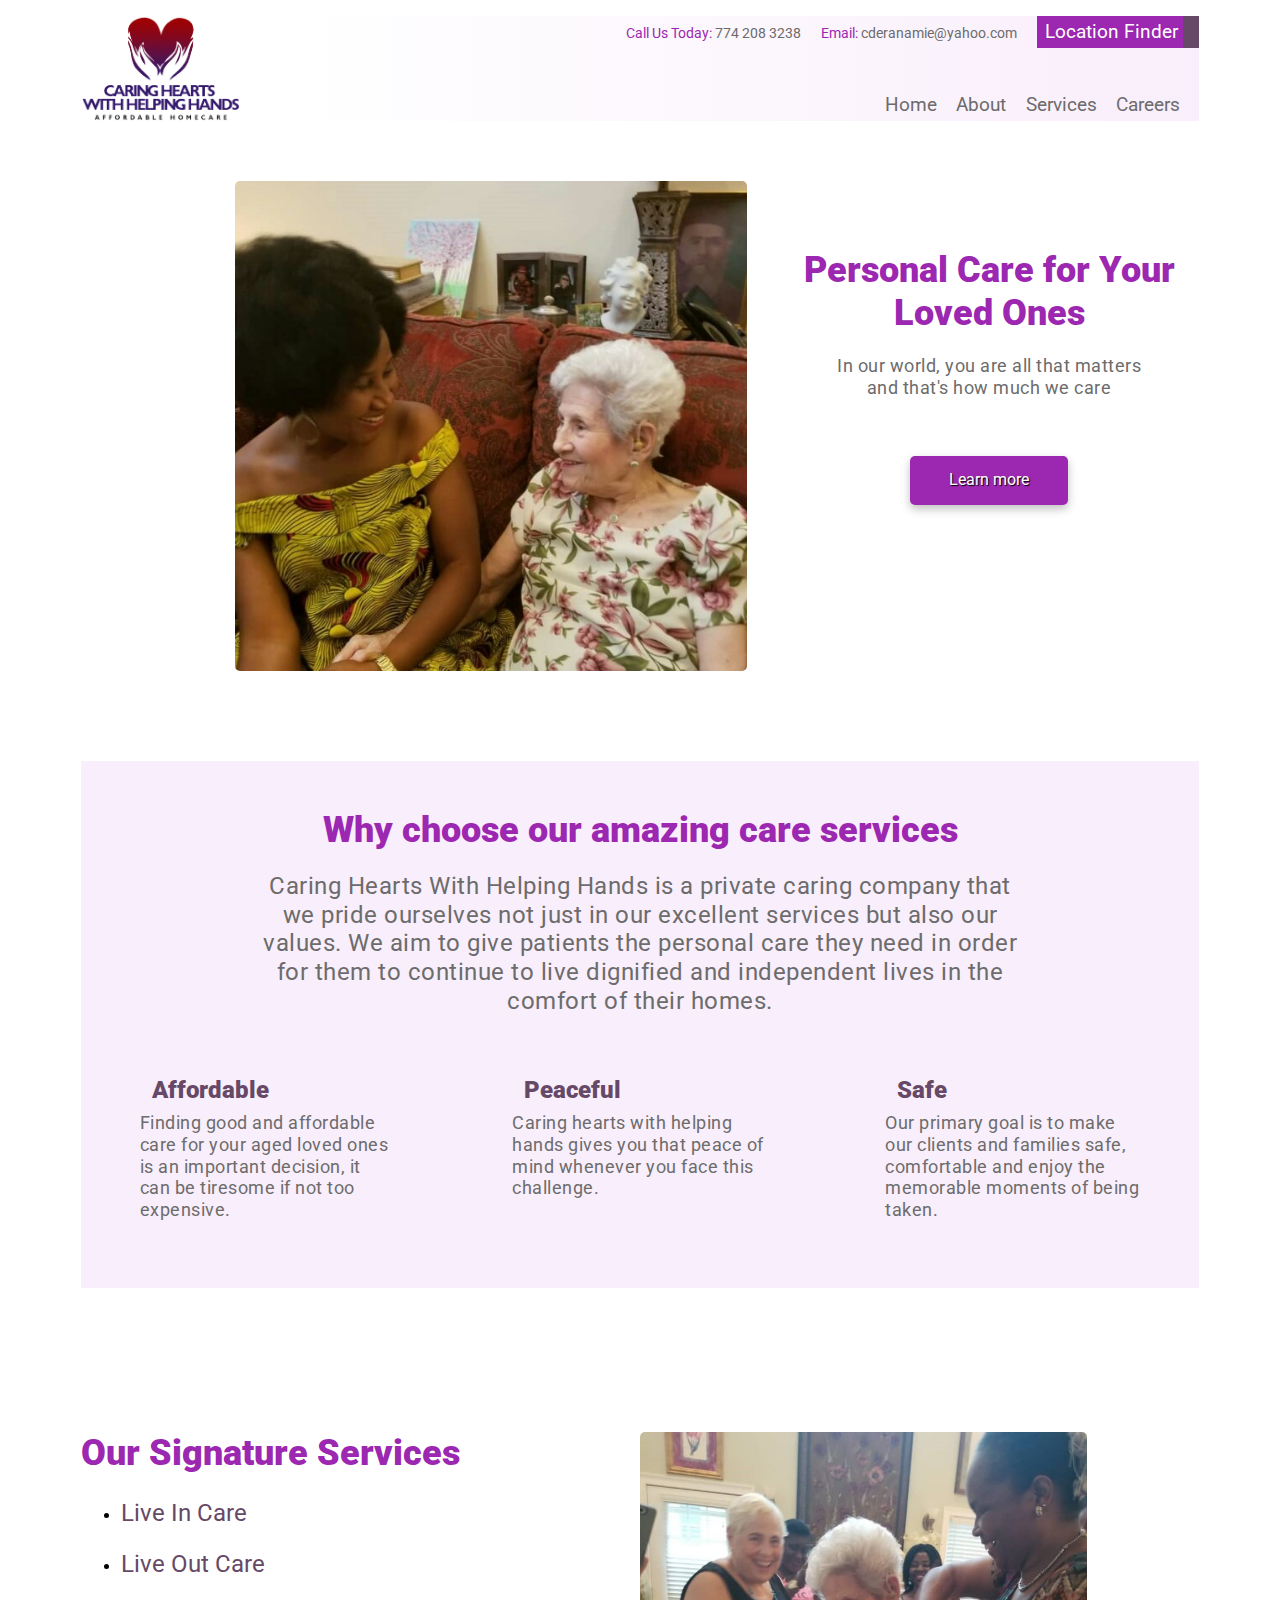
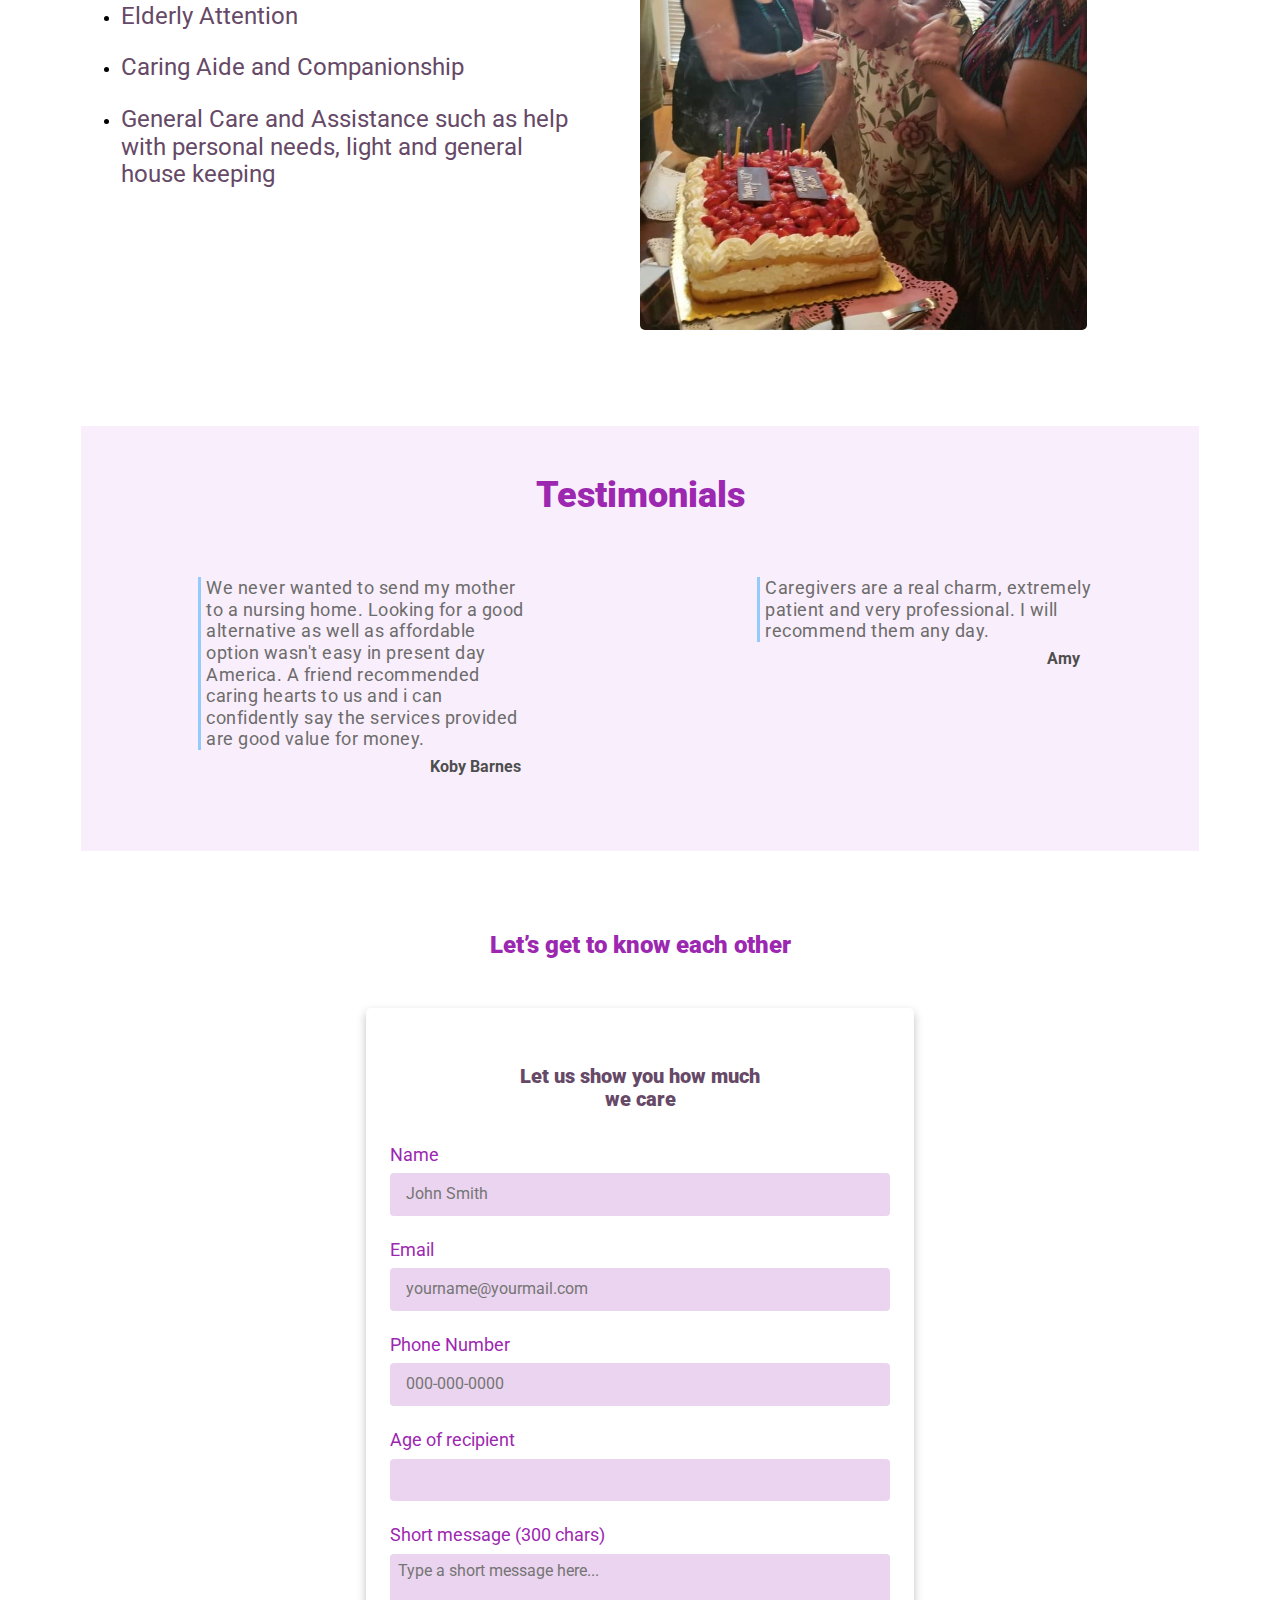
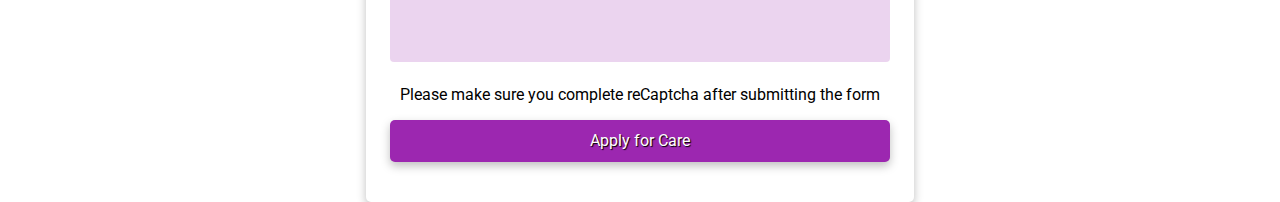
==== commit ac5ccc1d: "finished adding careers section" ====
--- a/index.html
+++ b/index.html
@@ -15,21 +15,36 @@
       
     <div class="header">
         <div class="mobile-menu" id="mobileMenu">
-            <ul class="mobile-menu__links">
-              <li><a href="#home">Home</a></li>
-              <li><a href="#about">About</a></li>
-              <li><a href="#services">Services</a></li>
-            </ul>
-            <div class="mobile-menu__info">
-              <p class="mobile-menu__phone"><span class="white">Call Us Today:</span>  774 208 3238</p>
-              <p class="mobile-menu__email"><span class="white">Email:</span>  cderanamie@yahoo.com</p>
-              <span class="locationFinder locationFinder__mobile" onclick="window.open('https://goo.gl/maps/MNtqoSHBhGauaHWn8')">
-                <p class="locationFinder__text">Location Finder</p>
-                <i class="fas fa-map-marker-alt location__icon"></i>
-              </span>
-            </div>
-             
-          </div>
+          <ul class="mobile-menu__links">
+            <li>Home</li>
+            <li><a href="#about" onclick="toggleMenu()">About</a></li>
+            <li><a href="#services" onclick="toggleMenu()">Services</a></li>
+            <li><a href="/form.html" onclick="toggleMenu()">Careers</a></li>
+          </ul>
+          <div class="mobile-menu__info">
+            <p class="mobile-menu__phone"><span class="white">Call Us Today:</span>  774 208 3238</p>
+            <p class="mobile-menu__email"><span class="white">Email:</span>  cderanamie@yahoo.com</p>
+            <span class="locationFinder locationFinder__mobile" onclick="window.open('https://goo.gl/maps/MNtqoSHBhGauaHWn8')">
+              <p class="locationFinder__text">Location Finder</p>
+              <i class="fas fa-map-marker-alt location__icon"></i>
+            </span>
+          </div>    
+        </div>
+        <!-- <div class="mobile-menu" id="mobileMenu">
+          
+            <li>Home</li>
+            <li><a href="#about" onclick="toggleMenu()">About</a></li>
+            <li><a href="#services" onclick="toggleMenu()">Services</a></li>
+          
+          
+            <p class="mobile-menu__phone"><span class="white">Call Us Today:</span>  774 208 3238</p>
+            <p class="mobile-menu__email"><span class="white">Email:</span>  cderanamie@yahoo.com</p>
+            <span class="locationFinder locationFinder__mobile" onclick="window.open('https://goo.gl/maps/MNtqoSHBhGauaHWn8')">
+              <p class="locationFinder__text">Location Finder</p>
+              <i class="fas fa-map-marker-alt location__icon"></i>
+            </span>
+          
+        </div> -->
 
       <img class="logo" id="home" src="img/CHWHH logo_cropped.png" alt="caring hearts helping hands logo">
       <div class="hamburger-icon" id="hamburgerIcon" onclick="toggleMenu()">
@@ -53,6 +68,7 @@
             <li><a href="#home">Home</a></li>
             <li><a href="#about">About</a></li>
             <li><a href="#services">Services</a></li>
+            <li><a href="/form.html">Careers</a></li>
           </ul>
         </nav>
       </div>
@@ -170,7 +186,7 @@
               <label for="form-msg">Short message (300 chars)</label>
               <textarea id="form-msg" cols="0" rows="5" type="text" name="Short message" maxlength="300" placeholder="Type a short message here..."></textarea>
             </div>
-            <p>Please make sure you complete reCaptcha after you submit the form</p>
+            <p>Please make sure you complete reCaptcha after submitting the form</p>
             <input type="submit" value="Apply for Care">
           </form>        
       </div>
--- a/style.css
+++ b/style.css
@@ -355,7 +355,6 @@
   background: rgb(99,89,224);
 background: linear-gradient(90deg, rgba(99,89,224,1) 19%, rgba(217,175,183,1) 100%);
 }
-
 .info {
   text-align: center;
   position: absolute;
@@ -363,26 +362,21 @@
   left: 50%;
   transform: translateX(-50%) translateY(-50%);
 }
-
 h2, h4 {
   color: #f6f6f6;
   font-family: 'Roboto', sans-serif;
 }
-
 h4 {
   font-size: 15px
 }
-
 #day__digit,#minute__digit,#hour__digit, #second__digit {
   color: #f6f6f6;
   font-family: 'Roboto', sans-serif;
   font-size: 30px
 }
-
 .day, .hour, .minute, .second {
   padding-right: 10px;
 }
-
 div.time {
   border: 1px solid coral;
   padding: 20px 30px;
@@ -392,7 +386,6 @@
 -moz-box-shadow: 10px 10px 76px -16px rgba(0,0,0,0.75);
 box-shadow: 10px 10px 76px -16px rgba(0,0,0,0.75);
 }
-
 div.time > * {
   display: inline-block
     
@@ -548,7 +541,7 @@
   -webkit-box-direction: normal;
       -ms-flex-direction: column;
           flex-direction: column;
-  position: relative;
+  position: fixed;
   width: 320px;
   height: 100vh;
   top: 0;
@@ -558,9 +551,9 @@
   background: -o-linear-gradient(left, #ad5389, #3c1053);
   background: linear-gradient(to right, #ad5389, #3c1053);
   position: fixed;
-  -webkit-box-pack: space-evenly;
-      -ms-flex-pack: space-evenly;
-          justify-content: space-evenly;
+  justify-content: space-around;
+  -webkit-justify-content: space-around;
+  -ms-flex-pack: distribute;
 }
 .mobile-menu--isActive {
   -webkit-transform: translateX(0);
@@ -580,12 +573,12 @@
   display: -webkit-box;
   display: -ms-flexbox;
   display: flex;
-  position: absolute;
+  /* position: absolute; */
   top: 60px;
   margin: 0;
   padding-left: 60px;
   font-size: 1.3em;
-  height: 100px;
+  height: 120px;
   -webkit-box-align: start;
       -ms-flex-align: start;
           align-items: flex-start;
@@ -596,6 +589,10 @@
   -webkit-box-pack: justify;
       -ms-flex-pack: justify;
           justify-content: space-between;
+}
+
+.mobile-menu__links li:first-child {
+  color: #000011;
 }
 
 .mobile-menu__links li {
@@ -726,13 +723,15 @@
   float: left;
   color: #6C6C6C;
   margin-right: 1.2rem;
-  font-size: 1.5rem;
+  font-size: 1.2rem;
   cursor: pointer;
-}
-
-/* nav>ul>li:last-child {
-  margin-right: 0;
-} */
+  transition: all .2s linear;
+}
+
+nav>ul>li:hover {
+  color: #9C27B0;
+  transform: scale(1.1)
+}
 
 .locationFinder__text {
   display: inline;
@@ -1140,6 +1139,7 @@
 }
 
 .form-field label {
+  margin-bottom: 8px;
   font-size: 1.125rem;
   color: #9C27B0;
   letter-spacing: inherit;
@@ -1151,10 +1151,14 @@
 
 input, textarea {
   background-color: rgba(156,39,176,.2);
-  border-radius: 2px;
+  border-radius: 4px;
   border-style: none;
   padding: .5rem;
   width: 100%;
+}
+
+input {
+  padding: 12px 16px;
 }
 
 textarea {
@@ -1170,4 +1174,3 @@
   text-shadow: 1px 1px 1px #000;
   color: #fff;
 }
-
